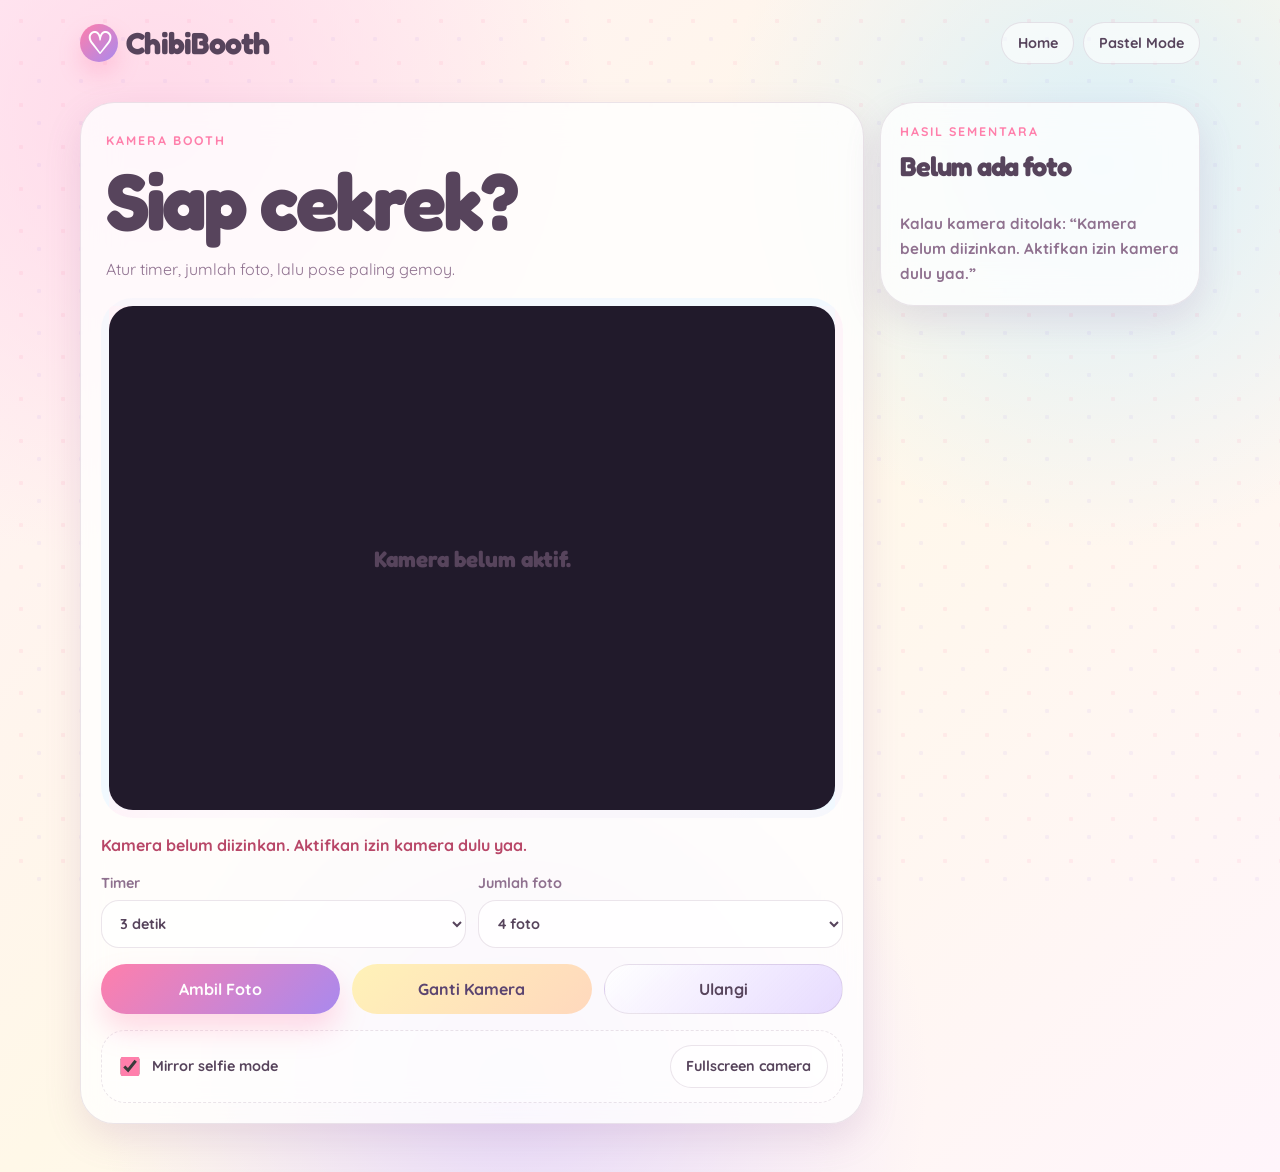
==== booth.html @ d27483f0 "Versi Awal" ====
<!DOCTYPE html>
<html lang="id">
<head>
  <meta charset="UTF-8">
  <meta name="viewport" content="width=device-width, initial-scale=1.0">
  <meta name="description" content="Ambil foto ChibiBooth langsung dari kamera browser.">
  <title>Ambil Foto | ChibiBooth</title>
  <link rel="preconnect" href="https://fonts.googleapis.com">
  <link rel="preconnect" href="https://fonts.gstatic.com" crossorigin>
  <link href="https://fonts.googleapis.com/css2?family=Fredoka:wght@500;600;700&family=Quicksand:wght@400;500;600;700&display=swap" rel="stylesheet">
  <link rel="stylesheet" href="css/style.css">
  <link rel="stylesheet" href="css/booth.css">
  <script defer src="js/main.js"></script>
  <script defer src="js/camera.js"></script>
</head>
<body class="booth-page">
  <header class="site-header">
    <a class="brand" href="index.html" aria-label="ChibiBooth home">
      <span class="brand-mark">♡</span>
      <span>ChibiBooth</span>
    </a>
    <nav class="header-actions" aria-label="Navigasi kamera">
      <a href="index.html">Home</a>
      <button class="theme-toggle" type="button" data-theme-toggle>Pastel Mode</button>
    </nav>
  </header>

  <main class="booth-shell">
    <section class="camera-card">
      <div class="camera-heading">
        <p class="eyebrow">kamera booth</p>
        <h1>Siap cekrek?</h1>
        <p>Atur timer, jumlah foto, lalu pose paling gemoy.</p>
      </div>

      <div class="camera-stage" id="cameraStage">
        <video id="cameraPreview" autoplay playsinline muted></video>
        <div class="camera-placeholder" id="cameraPlaceholder">
          Kamera belum aktif.
        </div>
        <div class="countdown" id="countdown" aria-live="assertive"></div>
        <div class="flash" id="flash" aria-hidden="true"></div>
      </div>

      <p class="camera-status" id="cameraStatus" role="status">
        Fitur kamera berjalan di localhost atau HTTPS.
      </p>

      <div class="booth-controls">
        <label>
          Timer
          <select id="timerSelect">
            <option value="3">3 detik</option>
            <option value="5">5 detik</option>
            <option value="10">10 detik</option>
          </select>
        </label>
        <label>
          Jumlah foto
          <select id="photoCountSelect">
            <option value="1">1 foto</option>
            <option value="2">2 foto</option>
            <option value="4" selected>4 foto</option>
          </select>
        </label>
      </div>

      <div class="booth-actions">
        <button class="button button-primary" type="button" id="captureButton">Ambil Foto</button>
        <button class="button button-secondary" type="button" id="switchCameraButton">Ganti Kamera</button>
        <button class="button button-soft" type="button" id="retakeButton">Ulangi</button>
      </div>

      <div class="mini-actions">
        <label class="toggle-row">
          <input type="checkbox" id="mirrorToggle" checked>
          <span>Mirror selfie mode</span>
        </label>
        <button class="text-button" type="button" id="fullscreenButton">Fullscreen camera</button>
      </div>
    </section>

    <aside class="shot-panel">
      <p class="eyebrow">hasil sementara</p>
      <h2 id="progressLabel">Belum ada foto</h2>
      <div class="shot-list" id="shotList" aria-live="polite"></div>
      <p class="note">
        Kalau kamera ditolak: “Kamera belum diizinkan. Aktifkan izin kamera dulu yaa.”
      </p>
    </aside>
  </main>
</body>
</html>
---- css/style.css ----
:root {
  --pink-50: #fff0f6;
  --pink-100: #ffd6e8;
  --pink-200: #ffabc9;
  --rose: #ff7fab;
  --cream: #fff8e8;
  --peach: #ffd8bd;
  --lavender: #d9c8ff;
  --lavender-strong: #a989ee;
  --blue: #ccecff;
  --mint: #d8fff1;
  --yellow: #fff2b8;
  --ink: #57445c;
  --muted: #8f718f;
  --card: rgba(255, 255, 255, 0.78);
  --card-solid: #fffdf8;
  --line: rgba(129, 92, 129, 0.16);
  --shadow: 0 24px 70px rgba(185, 107, 154, 0.22);
  --shadow-soft: 0 14px 36px rgba(151, 92, 151, 0.16);
  --bg-end: #fff5fb;
  --radius-xl: 34px;
  --radius-lg: 24px;
  --radius-md: 18px;
  --font-display: "Fredoka", "Quicksand", sans-serif;
  --font-body: "Quicksand", sans-serif;
}

:root[data-theme="moon"] {
  --pink-50: #211a2b;
  --pink-100: #3a2844;
  --pink-200: #55375d;
  --rose: #ff96bd;
  --cream: #2c2534;
  --peach: #7b4c68;
  --lavender: #806fbd;
  --lavender-strong: #c2acff;
  --blue: #344d68;
  --mint: #315a55;
  --yellow: #7a6740;
  --ink: #fff6ff;
  --muted: #dbc6e5;
  --card: rgba(48, 39, 58, 0.82);
  --card-solid: #31283a;
  --line: rgba(255, 233, 255, 0.16);
  --shadow: 0 24px 70px rgba(8, 4, 14, 0.36);
  --shadow-soft: 0 14px 36px rgba(8, 4, 14, 0.28);
  --bg-end: #241b2d;
}

* {
  box-sizing: border-box;
}

html {
  scroll-behavior: smooth;
}

body {
  min-height: 100vh;
  margin: 0;
  color: var(--ink);
  font-family: var(--font-body);
  background:
    radial-gradient(circle at 12% 10%, rgba(255, 214, 232, 0.88), transparent 28rem),
    radial-gradient(circle at 86% 14%, rgba(204, 236, 255, 0.72), transparent 24rem),
    radial-gradient(circle at 40% 92%, rgba(217, 200, 255, 0.62), transparent 26rem),
    linear-gradient(135deg, var(--pink-50), var(--cream) 48%, var(--bg-end));
  overflow-x: hidden;
}

body::before {
  position: fixed;
  inset: 0;
  z-index: -1;
  pointer-events: none;
  content: "";
  opacity: 0.4;
  background-image:
    radial-gradient(circle, rgba(255, 127, 171, 0.26) 0 2px, transparent 2.5px),
    radial-gradient(circle, rgba(169, 137, 238, 0.22) 0 2px, transparent 2.5px);
  background-position: 0 0, 18px 18px;
  background-size: 42px 42px;
}

a {
  color: inherit;
  text-decoration: none;
}

button,
input,
select,
textarea {
  font: inherit;
}

img,
video,
canvas {
  display: block;
  max-width: 100%;
}

.hidden {
  display: none !important;
}

.site-header {
  display: flex;
  align-items: center;
  justify-content: space-between;
  gap: 1rem;
  width: min(1120px, calc(100% - 2rem));
  margin: 0 auto;
  padding: 1rem 0;
}

.brand {
  display: inline-flex;
  align-items: center;
  gap: 0.55rem;
  color: var(--ink);
  font-family: var(--font-display);
  font-size: clamp(1.4rem, 5vw, 1.9rem);
  font-weight: 700;
  letter-spacing: -0.03em;
}

.brand-mark {
  display: grid;
  width: 2.35rem;
  height: 2.35rem;
  place-items: center;
  color: #fff;
  border-radius: 999px;
  background: linear-gradient(135deg, var(--rose), var(--lavender-strong));
  box-shadow: 0 12px 22px rgba(255, 127, 171, 0.28);
}

.header-actions {
  display: flex;
  align-items: center;
  justify-content: flex-end;
  gap: 0.55rem;
  flex-wrap: wrap;
}

.header-actions a,
.theme-toggle,
.text-button {
  border: 1px solid var(--line);
  color: var(--ink);
  background: rgba(255, 255, 255, 0.58);
  border-radius: 999px;
  padding: 0.7rem 0.95rem;
  font-size: 0.9rem;
  font-weight: 700;
  cursor: pointer;
  transition: transform 180ms ease, box-shadow 180ms ease, background 180ms ease;
}

.header-actions a:hover,
.theme-toggle:hover,
.text-button:hover {
  transform: translateY(-2px) rotate(-1deg);
  box-shadow: var(--shadow-soft);
  background: var(--card-solid);
}

main {
  width: min(1120px, calc(100% - 2rem));
  margin: 0 auto;
}

.eyebrow {
  margin: 0 0 0.65rem;
  color: var(--rose);
  font-size: 0.78rem;
  font-weight: 800;
  letter-spacing: 0.16em;
  text-transform: uppercase;
}

h1,
h2,
h3 {
  margin: 0;
  font-family: var(--font-display);
  line-height: 0.98;
  letter-spacing: -0.04em;
}

p {
  line-height: 1.65;
}

.button {
  display: inline-flex;
  align-items: center;
  justify-content: center;
  min-height: 3.15rem;
  border: 0;
  border-radius: 999px;
  padding: 0.85rem 1.25rem;
  font-weight: 800;
  cursor: pointer;
  transition: transform 180ms ease, box-shadow 180ms ease, filter 180ms ease;
  white-space: nowrap;
}

.button:hover {
  transform: translateY(-3px) rotate(-1deg);
  box-shadow: var(--shadow-soft);
  filter: saturate(1.06);
}

.button:active {
  transform: translateY(0) scale(0.98);
}

.button-primary {
  color: #fff;
  background: linear-gradient(135deg, var(--rose), var(--lavender-strong));
  box-shadow: 0 16px 28px rgba(255, 127, 171, 0.28);
}

.button-secondary {
  color: #5b4470;
  background: linear-gradient(135deg, var(--yellow), var(--peach));
}

.button-soft {
  color: var(--ink);
  background: linear-gradient(135deg, rgba(255, 255, 255, 0.9), rgba(217, 200, 255, 0.64));
  border: 1px solid var(--line);
}

.button-ghost {
  color: var(--ink);
  background: rgba(255, 255, 255, 0.52);
  border: 1px solid var(--line);
}

label {
  display: grid;
  gap: 0.45rem;
  color: var(--muted);
  font-size: 0.9rem;
  font-weight: 800;
}

input,
select,
textarea {
  width: 100%;
  border: 1px solid var(--line);
  border-radius: 18px;
  color: var(--ink);
  background: rgba(255, 255, 255, 0.78);
  outline: 0;
}

input,
select {
  min-height: 3rem;
  padding: 0 0.9rem;
}

textarea {
  resize: vertical;
  padding: 0.9rem;
}

input:focus,
select:focus,
textarea:focus {
  border-color: rgba(255, 127, 171, 0.72);
  box-shadow: 0 0 0 4px rgba(255, 171, 201, 0.24);
}

.toggle-row {
  display: flex;
  align-items: center;
  gap: 0.6rem;
  color: var(--ink);
  font-weight: 800;
}

.toggle-row input {
  width: 1.2rem;
  min-height: auto;
  height: 1.2rem;
  accent-color: var(--rose);
}

.hero {
  display: grid;
  gap: 2rem;
  align-items: center;
  min-height: calc(100vh - 6rem);
  padding: 2rem 0 4rem;
}

.hero-copy {
  position: relative;
  z-index: 1;
}

.hero h1 {
  max-width: 9ch;
  font-size: clamp(4.3rem, 18vw, 8.4rem);
  color: var(--ink);
  text-shadow: 0 9px 0 rgba(255, 214, 232, 0.9);
}

.subtitle {
  margin: 1rem 0 0;
  color: var(--rose);
  font-family: var(--font-display);
  font-size: clamp(1.35rem, 5vw, 2.35rem);
  font-weight: 700;
  line-height: 1.05;
}

.hero-text {
  max-width: 38rem;
  color: var(--muted);
  font-size: 1.04rem;
}

.hero-actions {
  display: flex;
  gap: 0.85rem;
  flex-wrap: wrap;
  margin-top: 1.4rem;
}

.microcopy {
  display: inline-flex;
  margin-top: 1rem;
  color: var(--ink);
  background: rgba(255, 255, 255, 0.66);
  border: 1px dashed rgba(255, 127, 171, 0.45);
  border-radius: 999px;
  padding: 0.72rem 1rem;
  font-weight: 800;
}

.hero-preview {
  position: relative;
  display: grid;
  place-items: center;
  min-height: 34rem;
}

.photostrip-demo {
  width: min(18.5rem, 86vw);
  padding: 1rem 1rem 1.4rem;
  border: 8px solid #fff;
  border-radius: 30px;
  background:
    radial-gradient(circle at 16% 12%, rgba(255, 255, 255, 0.85) 0 0.7rem, transparent 0.75rem),
    linear-gradient(180deg, var(--pink-100), var(--cream));
  box-shadow: var(--shadow);
  transform: rotate(3deg);
  animation: floaty 4.5s ease-in-out infinite;
}

.demo-photo {
  display: grid;
  height: 7.2rem;
  place-items: center;
  margin-bottom: 0.75rem;
  border: 5px solid rgba(255, 255, 255, 0.88);
  border-radius: 24px;
  color: rgba(255, 255, 255, 0.92);
  font-family: var(--font-display);
  font-size: 3rem;
  font-weight: 800;
}

.demo-photo-one {
  background: linear-gradient(135deg, #ff9fbe, #ffd2df);
}

.demo-photo-two {
  background: linear-gradient(135deg, #bda8ff, #f0ddff);
}

.demo-photo-three {
  background: linear-gradient(135deg, #aee5ff, #fff0c6);
}

.demo-photo-four {
  background: linear-gradient(135deg, #ffc6aa, #ffddeb);
}

.photostrip-demo p {
  margin: 0.2rem 0 0;
  text-align: center;
  color: #9b5a76;
  font-family: var(--font-display);
  font-size: 1.15rem;
  font-weight: 800;
}

.floating-badge {
  position: absolute;
  z-index: 2;
  color: var(--ink);
  background: rgba(255, 255, 255, 0.76);
  border: 1px solid var(--line);
  border-radius: 999px;
  padding: 0.72rem 1rem;
  font-weight: 900;
  box-shadow: var(--shadow-soft);
}

.badge-top {
  top: 2rem;
  right: 0.4rem;
  transform: rotate(-5deg);
}

.badge-bottom {
  bottom: 3.5rem;
  left: 0.2rem;
  transform: rotate(4deg);
}

.feature-section,
.sample-section {
  padding: 3rem 0;
}

.section-heading {
  max-width: 42rem;
  margin-bottom: 1.4rem;
}

.section-heading h2 {
  font-size: clamp(2.1rem, 8vw, 4.2rem);
}

.feature-grid,
.sample-grid {
  display: grid;
  gap: 1rem;
}

.feature-card,
.sample-card,
.empty-card {
  position: relative;
  overflow: hidden;
  border: 1px solid var(--line);
  border-radius: var(--radius-xl);
  background: var(--card);
  box-shadow: var(--shadow-soft);
  backdrop-filter: blur(18px);
}

.feature-card {
  padding: 1.4rem;
}

.feature-card::after,
.sample-card::after {
  position: absolute;
  right: -2.8rem;
  bottom: -3.4rem;
  width: 8rem;
  height: 8rem;
  content: "";
  border-radius: 999px;
  background: rgba(255, 171, 201, 0.22);
}

.feature-icon {
  display: grid;
  width: 3.3rem;
  height: 3.3rem;
  place-items: center;
  margin-bottom: 1rem;
  color: #fff;
  border-radius: 22px;
  background: linear-gradient(135deg, var(--rose), var(--lavender-strong));
  font-size: 1.55rem;
  font-weight: 900;
}

.feature-card h3,
.sample-card h3 {
  font-size: 1.45rem;
}

.feature-card p,
.sample-card p {
  margin-bottom: 0;
  color: var(--muted);
}

.sample-card {
  padding: 1.1rem;
}

.sample-frame {
  display: grid;
  min-height: 13rem;
  place-items: center;
  margin-bottom: 1rem;
  border: 7px solid rgba(255, 255, 255, 0.82);
  border-radius: 28px;
  color: rgba(255, 255, 255, 0.95);
  font-family: var(--font-display);
  font-size: 2.7rem;
  font-weight: 900;
}

.sample-pink .sample-frame {
  background: linear-gradient(135deg, #ff96bd, #ffd7e8);
}

.sample-blue .sample-frame {
  background: linear-gradient(135deg, #a9e5ff, #e6d7ff);
}

.sample-cream .sample-frame {
  background: linear-gradient(135deg, #ffe6b8, #ffd8c9);
}

.site-footer {
  width: min(1120px, calc(100% - 2rem));
  margin: 1rem auto 0;
  padding: 2rem 0;
  color: var(--muted);
  text-align: center;
  font-weight: 700;
}

@keyframes floaty {
  0%,
  100% {
    transform: translateY(0) rotate(3deg);
  }

  50% {
    transform: translateY(-14px) rotate(1deg);
  }
}

@media (min-width: 720px) {
  .site-header {
    padding: 1.35rem 0;
  }

  .hero {
    grid-template-columns: minmax(0, 1.1fr) minmax(18rem, 0.9fr);
    padding-top: 1rem;
  }

  .feature-grid {
    grid-template-columns: repeat(2, minmax(0, 1fr));
  }

  .sample-grid {
    grid-template-columns: repeat(3, minmax(0, 1fr));
  }
}

@media (min-width: 980px) {
  .feature-grid {
    grid-template-columns: repeat(4, minmax(0, 1fr));
  }
}

@media (prefers-reduced-motion: reduce) {
  *,
  *::before,
  *::after {
    scroll-behavior: auto !important;
    animation-duration: 0.001ms !important;
    animation-iteration-count: 1 !important;
    transition-duration: 0.001ms !important;
  }
}
---- css/booth.css ----
.booth-shell {
  display: grid;
  gap: 1rem;
  padding: 1rem 0 3rem;
}

.camera-card,
.shot-panel {
  border: 1px solid var(--line);
  border-radius: var(--radius-xl);
  background: var(--card);
  box-shadow: var(--shadow-soft);
  backdrop-filter: blur(18px);
}

.camera-card {
  padding: 1rem;
}

.camera-heading {
  padding: 0.5rem 0.3rem 1rem;
}

.camera-heading h1 {
  font-size: clamp(2.4rem, 12vw, 5rem);
}

.camera-heading p:last-child {
  margin-bottom: 0;
  color: var(--muted);
}

.camera-stage {
  position: relative;
  display: grid;
  min-height: 56vh;
  overflow: hidden;
  place-items: center;
  border: 8px solid rgba(255, 255, 255, 0.72);
  border-radius: 32px;
  background:
    radial-gradient(circle at 20% 15%, rgba(255, 255, 255, 0.82), transparent 10rem),
    linear-gradient(135deg, var(--pink-100), var(--blue));
  box-shadow: inset 0 0 0 1px var(--line);
}

.camera-stage video {
  width: 100%;
  height: 100%;
  min-height: 56vh;
  object-fit: cover;
  background: #211a2b;
}

.camera-stage video.is-mirrored {
  transform: scaleX(-1);
}

.camera-placeholder {
  position: absolute;
  display: grid;
  inset: 0;
  place-items: center;
  padding: 2rem;
  color: var(--ink);
  font-family: var(--font-display);
  font-size: 1.4rem;
  font-weight: 800;
  text-align: center;
}

.camera-stage.has-stream .camera-placeholder {
  display: none;
}

.countdown {
  position: absolute;
  display: none;
  inset: 0;
  place-items: center;
  color: #fff;
  font-family: var(--font-display);
  font-size: clamp(6rem, 30vw, 15rem);
  font-weight: 900;
  text-shadow: 0 12px 40px rgba(116, 60, 110, 0.42);
  background: rgba(255, 127, 171, 0.12);
}

.countdown.is-visible {
  display: grid;
  animation: popIn 380ms ease;
}

.flash {
  position: absolute;
  inset: 0;
  pointer-events: none;
  background: #fff;
  opacity: 0;
}

.flash.is-active {
  animation: flash 420ms ease;
}

.camera-status {
  min-height: 1.5rem;
  margin: 0.85rem 0 0;
  color: var(--muted);
  font-weight: 800;
}

.camera-status.is-warning {
  color: #b84768;
}

.booth-controls {
  display: grid;
  gap: 0.8rem;
  margin-top: 1rem;
}

.booth-actions,
.mini-actions {
  display: flex;
  gap: 0.75rem;
  flex-wrap: wrap;
  align-items: center;
  margin-top: 1rem;
}

.booth-actions .button {
  flex: 1 1 10rem;
}

.mini-actions {
  justify-content: space-between;
  border: 1px dashed var(--line);
  border-radius: 24px;
  padding: 0.9rem;
  background: rgba(255, 255, 255, 0.42);
}

.shot-panel {
  padding: 1.2rem;
}

.shot-panel h2 {
  font-size: 1.7rem;
}

.shot-list {
  display: grid;
  grid-template-columns: repeat(2, minmax(0, 1fr));
  gap: 0.7rem;
  margin-top: 1rem;
}

.shot-thumb {
  overflow: hidden;
  border: 5px solid rgba(255, 255, 255, 0.76);
  border-radius: 22px;
  aspect-ratio: 3 / 4;
  background: var(--pink-100);
  box-shadow: var(--shadow-soft);
}

.shot-thumb img {
  width: 100%;
  height: 100%;
  object-fit: cover;
}

.note {
  margin-bottom: 0;
  color: var(--muted);
  font-size: 0.95rem;
  font-weight: 700;
}

@keyframes flash {
  0% {
    opacity: 0;
  }

  35% {
    opacity: 0.92;
  }

  100% {
    opacity: 0;
  }
}

@keyframes popIn {
  from {
    transform: scale(0.75);
    opacity: 0;
  }

  to {
    transform: scale(1);
    opacity: 1;
  }
}

@media (min-width: 720px) {
  .booth-shell {
    grid-template-columns: minmax(0, 1fr) 20rem;
    align-items: start;
  }

  .camera-card {
    padding: 1.25rem;
  }

  .booth-controls {
    grid-template-columns: repeat(2, minmax(0, 1fr));
  }
}
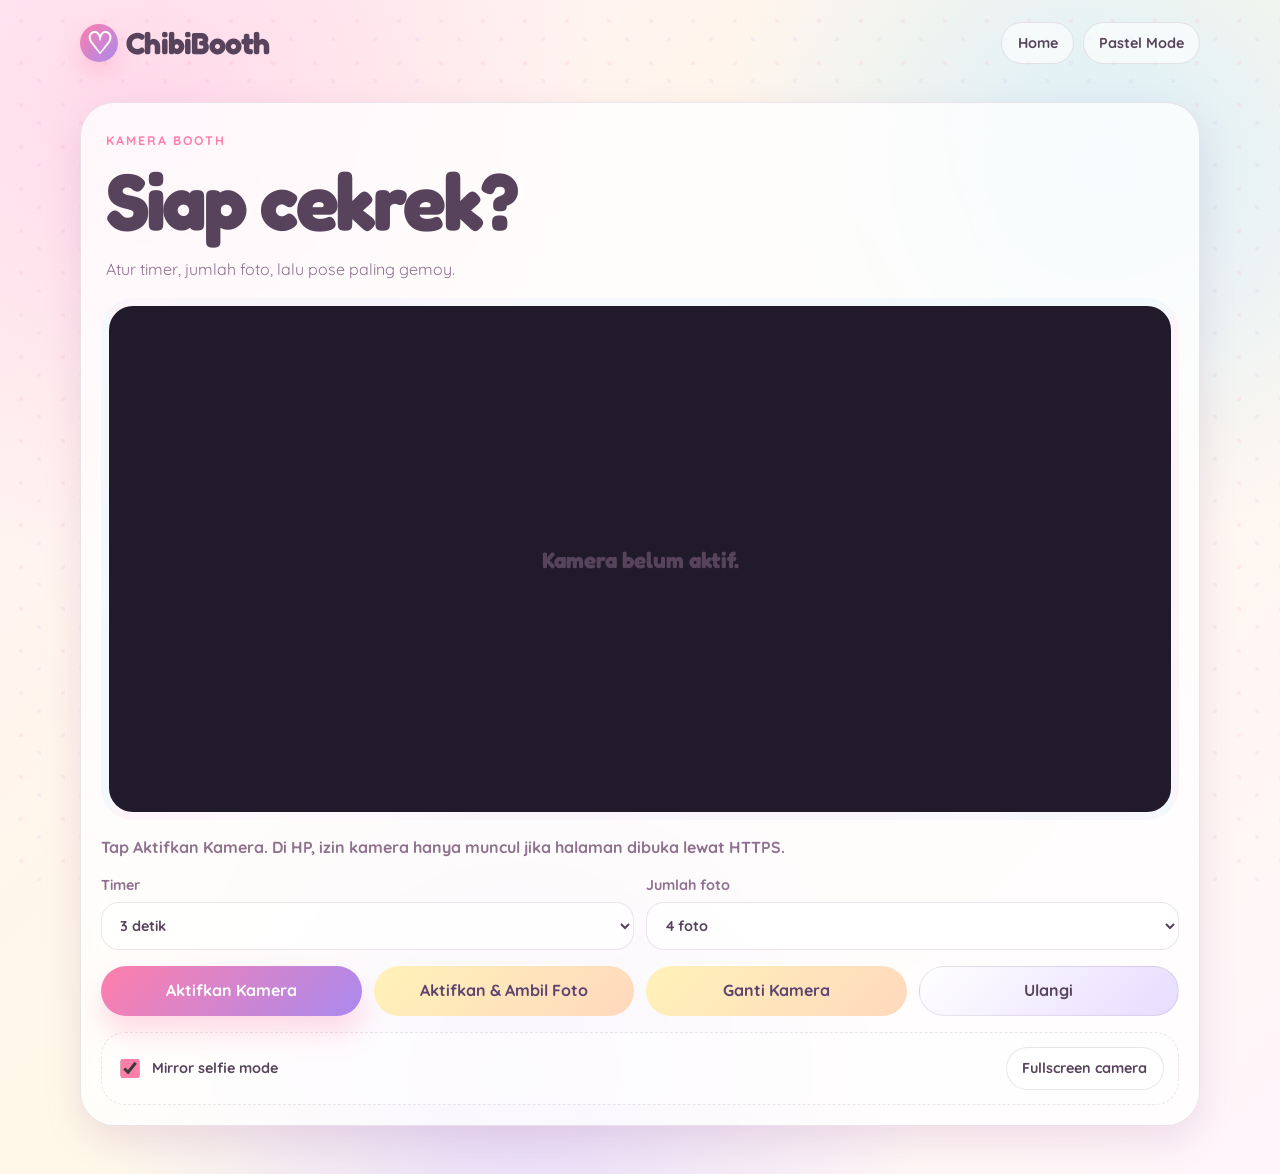
==== commit c93e571f: "update v1" ====
--- a/booth.html
+++ b/booth.html
@@ -43,7 +43,7 @@
       </div>
 
       <p class="camera-status" id="cameraStatus" role="status">
-        Fitur kamera berjalan di localhost atau HTTPS.
+        Tap Aktifkan Kamera. Di HP, izin kamera hanya muncul jika halaman dibuka lewat HTTPS.
       </p>
 
       <div class="booth-controls">
@@ -60,13 +60,15 @@
           <select id="photoCountSelect">
             <option value="1">1 foto</option>
             <option value="2">2 foto</option>
+            <option value="3">3 foto</option>
             <option value="4" selected>4 foto</option>
           </select>
         </label>
       </div>
 
       <div class="booth-actions">
-        <button class="button button-primary" type="button" id="captureButton">Ambil Foto</button>
+        <button class="button button-primary" type="button" id="enableCameraButton">Aktifkan Kamera</button>
+        <button class="button button-secondary" type="button" id="captureButton">Ambil Foto</button>
         <button class="button button-secondary" type="button" id="switchCameraButton">Ganti Kamera</button>
         <button class="button button-soft" type="button" id="retakeButton">Ulangi</button>
       </div>
@@ -79,15 +81,6 @@
         <button class="text-button" type="button" id="fullscreenButton">Fullscreen camera</button>
       </div>
     </section>
-
-    <aside class="shot-panel">
-      <p class="eyebrow">hasil sementara</p>
-      <h2 id="progressLabel">Belum ada foto</h2>
-      <div class="shot-list" id="shotList" aria-live="polite"></div>
-      <p class="note">
-        Kalau kamera ditolak: “Kamera belum diizinkan. Aktifkan izin kamera dulu yaa.”
-      </p>
-    </aside>
   </main>
 </body>
 </html>
--- a/css/style.css
+++ b/css/style.css
@@ -101,6 +101,10 @@
   max-width: 100%;
 }
 
+figure {
+  margin: 0;
+}
+
 .hidden {
   display: none !important;
 }
@@ -204,8 +208,10 @@
   padding: 0.85rem 1.25rem;
   font-weight: 800;
   cursor: pointer;
+  line-height: 1.12;
+  text-align: center;
   transition: transform 180ms ease, box-shadow 180ms ease, filter 180ms ease;
-  white-space: nowrap;
+  white-space: normal;
 }
 
 .button:hover {
@@ -355,15 +361,26 @@
 
 .photostrip-demo {
   width: min(18.5rem, 86vw);
-  padding: 1rem 1rem 1.4rem;
+  aspect-ratio: 862 / 1825;
+  padding: 0;
   border: 8px solid #fff;
   border-radius: 30px;
-  background:
-    radial-gradient(circle at 16% 12%, rgba(255, 255, 255, 0.85) 0 0.7rem, transparent 0.75rem),
-    linear-gradient(180deg, var(--pink-100), var(--cream));
+  background: rgba(255, 255, 255, 0.64);
   box-shadow: var(--shadow);
   transform: rotate(3deg);
   animation: floaty 4.5s ease-in-out infinite;
+}
+
+.photostrip-demo .demo-photo,
+.photostrip-demo p {
+  display: none;
+}
+
+.photostrip-demo img {
+  width: 100%;
+  height: 100%;
+  border-radius: 22px;
+  object-fit: cover;
 }
 
 .demo-photo {
@@ -469,11 +486,19 @@
   position: absolute;
   right: -2.8rem;
   bottom: -3.4rem;
+  z-index: 0;
   width: 8rem;
   height: 8rem;
   content: "";
+  pointer-events: none;
   border-radius: 999px;
   background: rgba(255, 171, 201, 0.22);
+}
+
+.feature-card > *,
+.sample-card > * {
+  position: relative;
+  z-index: 1;
 }
 
 .feature-icon {
@@ -506,15 +531,24 @@
 
 .sample-frame {
   display: grid;
-  min-height: 13rem;
+  overflow: hidden;
+  height: 13rem;
   place-items: center;
   margin-bottom: 1rem;
   border: 7px solid rgba(255, 255, 255, 0.82);
   border-radius: 28px;
-  color: rgba(255, 255, 255, 0.95);
+  color: transparent;
+  background: #fff url("../assets/samples/ai-photostrip-demo.png") center / cover no-repeat;
   font-family: var(--font-display);
-  font-size: 2.7rem;
+  font-size: 0;
   font-weight: 900;
+}
+
+.sample-frame img {
+  width: 100%;
+  height: 100%;
+  object-fit: cover;
+  object-position: center;
 }
 
 .sample-pink .sample-frame {
@@ -565,6 +599,45 @@
 
   .sample-grid {
     grid-template-columns: repeat(3, minmax(0, 1fr));
+  }
+}
+
+@media (max-width: 560px) {
+  .site-header {
+    display: grid;
+    grid-template-columns: 1fr;
+    align-items: start;
+    gap: 0.65rem;
+    width: min(100% - 1rem, 1120px);
+  }
+
+  .brand {
+    order: 2;
+  }
+
+  .header-actions {
+    order: 1;
+    width: 100%;
+    justify-content: flex-start;
+    flex-wrap: nowrap;
+    overflow-x: auto;
+    padding-bottom: 0.15rem;
+    scrollbar-width: none;
+  }
+
+  .header-actions::-webkit-scrollbar {
+    display: none;
+  }
+
+  .header-actions a,
+  .theme-toggle,
+  .text-button {
+    padding: 0.64rem 0.78rem;
+    font-size: 0.84rem;
+  }
+
+  main {
+    width: min(100% - 1rem, 1120px);
   }
 }
 
--- a/css/booth.css
+++ b/css/booth.css
@@ -1,11 +1,9 @@
 .booth-shell {
-  display: grid;
-  gap: 1rem;
+  display: block;
   padding: 1rem 0 3rem;
 }
 
-.camera-card,
-.shot-panel {
+.camera-card {
   border: 1px solid var(--line);
   border-radius: var(--radius-xl);
   background: var(--card);
@@ -33,7 +31,9 @@
 .camera-stage {
   position: relative;
   display: grid;
-  min-height: 56vh;
+  height: min(58vh, 40rem);
+  height: min(58svh, 40rem);
+  min-height: 19rem;
   overflow: hidden;
   place-items: center;
   border: 8px solid rgba(255, 255, 255, 0.72);
@@ -47,7 +47,6 @@
 .camera-stage video {
   width: 100%;
   height: 100%;
-  min-height: 56vh;
   object-fit: cover;
   background: #211a2b;
 }
@@ -141,41 +140,34 @@
   background: rgba(255, 255, 255, 0.42);
 }
 
-.shot-panel {
-  padding: 1.2rem;
-}
-
-.shot-panel h2 {
-  font-size: 1.7rem;
-}
-
-.shot-list {
-  display: grid;
-  grid-template-columns: repeat(2, minmax(0, 1fr));
-  gap: 0.7rem;
-  margin-top: 1rem;
-}
-
-.shot-thumb {
-  overflow: hidden;
-  border: 5px solid rgba(255, 255, 255, 0.76);
-  border-radius: 22px;
-  aspect-ratio: 3 / 4;
-  background: var(--pink-100);
-  box-shadow: var(--shadow-soft);
-}
-
-.shot-thumb img {
-  width: 100%;
-  height: 100%;
-  object-fit: cover;
-}
-
-.note {
-  margin-bottom: 0;
-  color: var(--muted);
-  font-size: 0.95rem;
-  font-weight: 700;
+@media (max-width: 560px) {
+  .booth-shell {
+    padding-top: 0.5rem;
+  }
+
+  .camera-card {
+    border-radius: 24px;
+  }
+
+  .camera-heading h1 {
+    font-size: clamp(2.35rem, 15vw, 3.7rem);
+  }
+
+  .camera-stage {
+    min-height: 17rem;
+    border-width: 6px;
+    border-radius: 24px;
+  }
+
+  .booth-actions {
+    display: grid;
+    grid-template-columns: 1fr;
+  }
+
+  .mini-actions {
+    align-items: flex-start;
+    border-radius: 20px;
+  }
 }
 
 @keyframes flash {
@@ -205,11 +197,6 @@
 }
 
 @media (min-width: 720px) {
-  .booth-shell {
-    grid-template-columns: minmax(0, 1fr) 20rem;
-    align-items: start;
-  }
-
   .camera-card {
     padding: 1.25rem;
   }
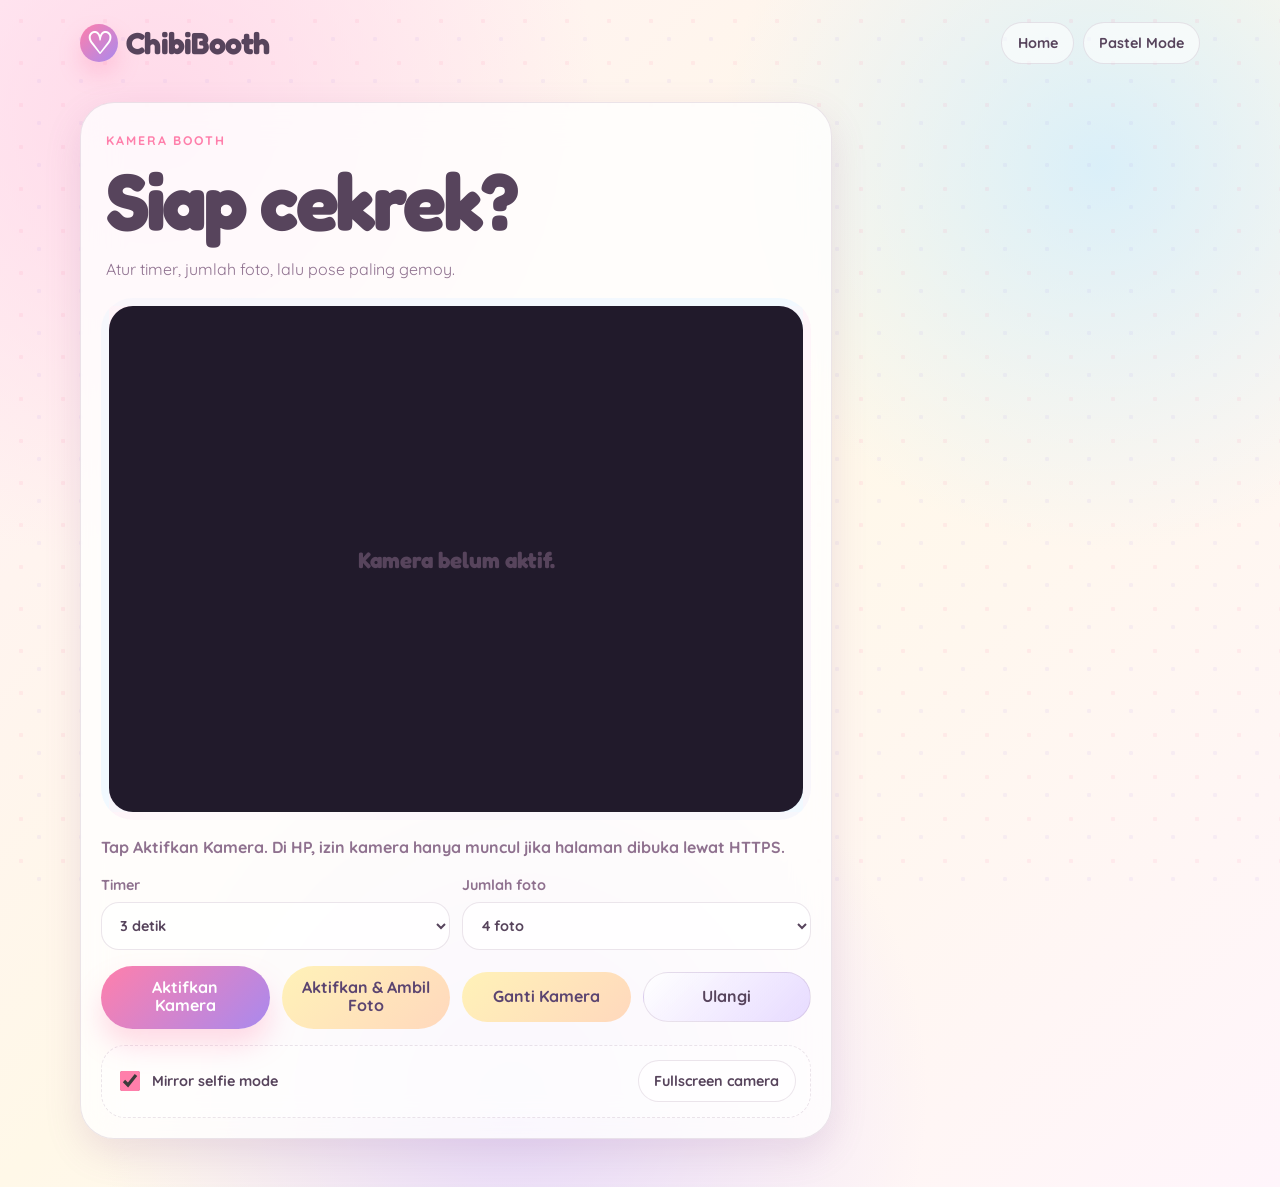
==== commit 7137d08a: "update v1" ====
--- a/booth.html
+++ b/booth.html
@@ -81,6 +81,18 @@
         <button class="text-button" type="button" id="fullscreenButton">Fullscreen camera</button>
       </div>
     </section>
+
+    <aside class="shot-panel hidden" id="shotPanel">
+      <div class="shot-panel-header">
+        <div>
+          <p class="eyebrow">hasil foto</p>
+          <h2 id="progressLabel">0 / 4 foto</h2>
+        </div>
+        <button class="button button-primary" type="button" id="continueButton">Lanjut Edit</button>
+      </div>
+      <div class="shot-list" id="shotList" aria-live="polite"></div>
+      <p class="shot-note" id="shotNote">Kalau ada yang jelek, hapus dulu lalu ambil foto lagi sampai penuh.</p>
+    </aside>
   </main>
 </body>
 </html>
--- a/css/booth.css
+++ b/css/booth.css
@@ -1,9 +1,11 @@
 .booth-shell {
-  display: block;
+  display: grid;
+  gap: 1rem;
   padding: 1rem 0 3rem;
 }
 
-.camera-card {
+.camera-card,
+.shot-panel {
   border: 1px solid var(--line);
   border-radius: var(--radius-xl);
   background: var(--card);
@@ -140,12 +142,82 @@
   background: rgba(255, 255, 255, 0.42);
 }
 
+.shot-panel {
+  display: grid;
+  gap: 1rem;
+  align-content: start;
+  padding: 1rem;
+}
+
+.shot-panel.hidden {
+  display: none !important;
+}
+
+.shot-panel-header {
+  display: grid;
+  gap: 0.8rem;
+}
+
+.shot-panel-header h2 {
+  font-size: 1.7rem;
+}
+
+.shot-panel-header .button {
+  width: 100%;
+}
+
+.shot-list {
+  display: grid;
+  gap: 0.8rem;
+}
+
+.shot-thumb {
+  position: relative;
+  overflow: hidden;
+  border: 5px solid rgba(255, 255, 255, 0.76);
+  border-radius: 22px;
+  aspect-ratio: 4 / 5;
+  background: var(--pink-100);
+  box-shadow: var(--shadow-soft);
+}
+
+.shot-thumb img {
+  width: 100%;
+  height: 100%;
+  object-fit: cover;
+}
+
+.shot-remove {
+  position: absolute;
+  top: 0.55rem;
+  right: 0.55rem;
+  min-width: 2rem;
+  min-height: 2rem;
+  border: 0;
+  border-radius: 999px;
+  padding: 0 0.65rem;
+  color: #fff;
+  background: rgba(91, 68, 112, 0.78);
+  font-size: 0.82rem;
+  font-weight: 800;
+  cursor: pointer;
+  backdrop-filter: blur(8px);
+}
+
+.shot-note {
+  margin: 0;
+  color: var(--muted);
+  font-size: 0.95rem;
+  font-weight: 700;
+}
+
 @media (max-width: 560px) {
   .booth-shell {
     padding-top: 0.5rem;
   }
 
-  .camera-card {
+  .camera-card,
+  .shot-panel {
     border-radius: 24px;
   }
 
@@ -197,6 +269,11 @@
 }
 
 @media (min-width: 720px) {
+  .booth-shell {
+    grid-template-columns: minmax(0, 1fr) minmax(17rem, 22rem);
+    align-items: start;
+  }
+
   .camera-card {
     padding: 1.25rem;
   }
@@ -204,4 +281,12 @@
   .booth-controls {
     grid-template-columns: repeat(2, minmax(0, 1fr));
   }
-}
+
+  .shot-panel-header {
+    grid-template-columns: 1fr;
+  }
+
+  .shot-list {
+    grid-template-columns: repeat(2, minmax(0, 1fr));
+  }
+}
